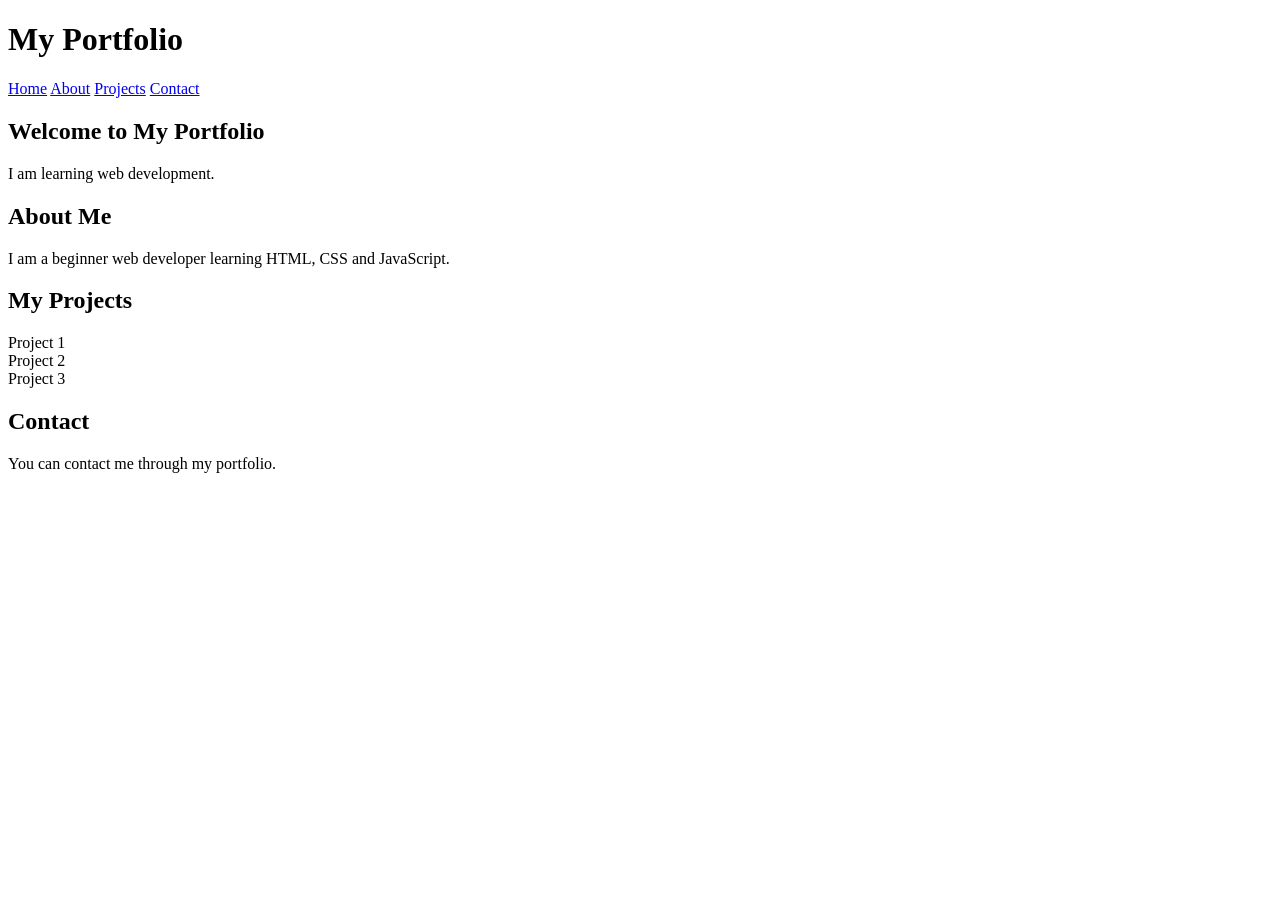
==== index.html @ f3792027 "Add initial HTML structure for portfolio" ====
<!DOCTYPE html>
<html lang="en">
<head>
    <meta charset="UTF-8">
    <meta name="viewport" content="width=device-width, initial-scale=1.0">
    <title>My Responsive Portfolio</title>
    <link rel="stylesheet" href="style.css">
</head>

<body>

    <header>
        <h1>My Portfolio</h1>

        <nav>
            <a href="#home">Home</a>
            <a href="#about">About</a>
            <a href="#projects">Projects</a>
            <a href="#contact">Contact</a>
        </nav>
    </header>

    <main>
        <section id="home">
            <h2>Welcome to My Portfolio</h2>
            <p>I am learning web development.</p>
        </section>

        <section id="about">
            <h2>About Me</h2>
            <p>I am a beginner web developer learning HTML, CSS and JavaScript.</p>
        </section>

        <section id="projects">
            <h2>My Projects</h2>

            <div class="projects">
                <div>Project 1</div>
                <div>Project 2</div>
                <div>Project 3</div>
            </div>
        </section>

        <section id="contact">
            <h2>Contact</h2>
            <p>You can contact me through my portfolio.</p>
        </section>
    </main>

</body>
</html>
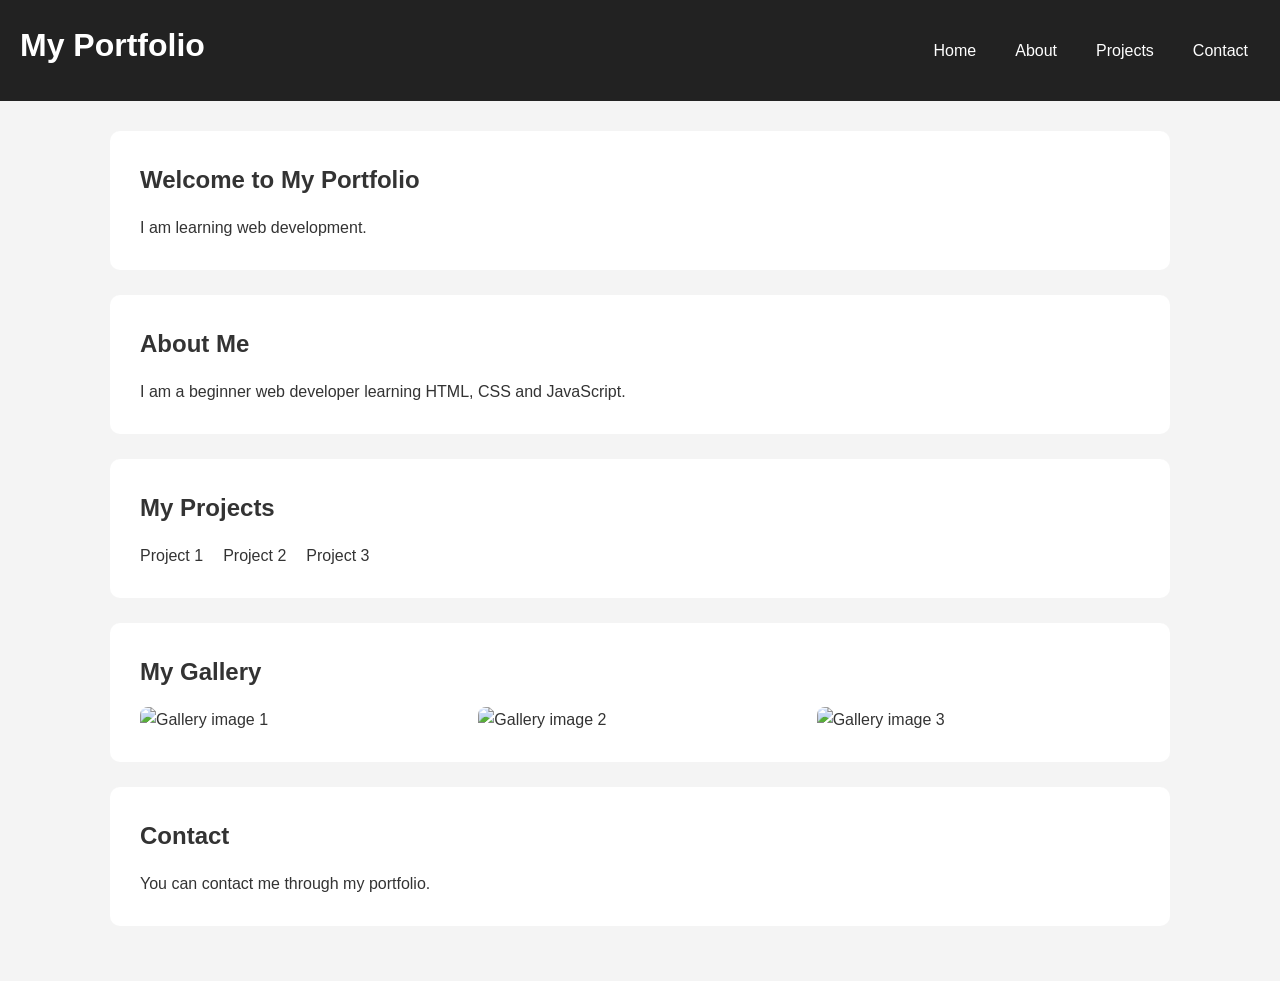
==== commit 9b9c4123: "Update index.html" ====
--- a/index.html
+++ b/index.html
@@ -40,6 +40,15 @@
                 <div>Project 3</div>
             </div>
         </section>
+        <section id="gallery">
+    <h2>My Gallery</h2>
+
+    <div class="gallery">
+        <img src="https://via.placeholder.com/300" alt="Gallery image 1">
+        <img src="https://via.placeholder.com/300" alt="Gallery image 2">
+        <img src="https://via.placeholder.com/300" alt="Gallery image 3">
+    </div>
+        </section>
 
         <section id="contact">
             <h2>Contact</h2>
--- a/style.css
+++ b/style.css
@@ -0,0 +1,120 @@
+* {
+  box-sizing: border-box;
+  margin: 0;
+  padding: 0;
+}
+
+body {
+  font-family: Arial, sans-serif;
+  line-height: 1.6;
+  background: #f4f4f4;
+  color: #333;
+}
+
+header {
+  background: #222;
+  color: white;
+  padding: 20px;
+  display: flex;
+  justify-content: space-between;
+  align-items: center;
+  flex-wrap: wrap;
+}
+
+header h1 {
+  margin-bottom: 10px;
+}
+
+nav {
+  display: flex;
+  gap: 15px;
+  flex-wrap: wrap;
+}
+
+nav a {
+  color: white;
+  text-decoration: none;
+  padding: 8px 12px;
+}
+
+nav a:hover {
+  background: #444;
+  border-radius: 5px;
+}
+
+main {
+  max-width: 1100px;
+  margin: auto;
+  padding: 30px 20px;
+}
+
+section {
+  background: white;
+  margin-bottom: 25px;
+  padding: 30px;
+  border-radius: 10px;
+}
+
+section h2 {
+  margin-bottom: 15px;
+}
+
+/* Flexbox portfolio layout */
+.projects {
+  display: flex;
+  gap: 20px;
+  flex-wrap: wrap;
+}
+
+.project {
+  flex: 1 1 250px;
+  padding: 20px;
+  background: #eee;
+  border-radius: 8px;
+}
+
+/* Grid gallery */
+.gallery {
+  display: grid;
+  grid-template-columns: repeat(3, 1fr);
+  gap: 15px;
+}
+
+.gallery img {
+  width: 100%;
+  display: block;
+  border-radius: 8px;
+}
+
+/* Responsive design */
+@media (max-width: 768px) {
+  header {
+    flex-direction: column;
+    align-items: flex-start;
+  }
+
+  nav {
+    flex-direction: column;
+    width: 100%;
+    gap: 5px;
+  }
+
+  nav a {
+    display: block;
+  }
+
+  .gallery {
+    grid-template-columns: 1fr 1fr;
+  }
+}
+
+@media (max-width: 480px) {
+  main {
+    padding: 15px;
+  }
+
+  section {
+    padding: 20px;
+  }
+
+  
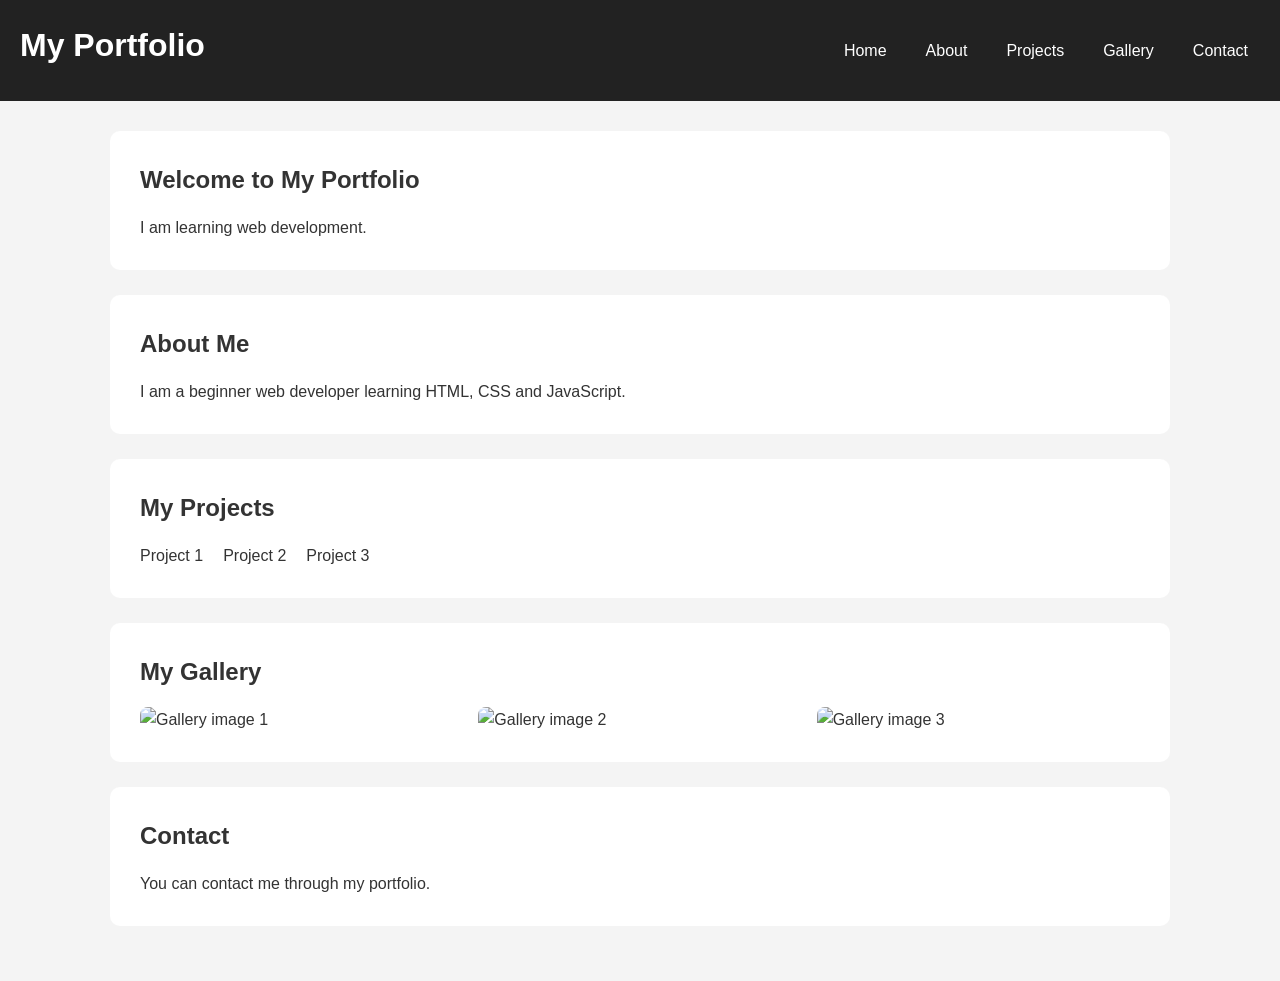
==== commit 66499789: "Add Gallery link to navigation" ====
--- a/index.html
+++ b/index.html
@@ -16,6 +16,7 @@
             <a href="#home">Home</a>
             <a href="#about">About</a>
             <a href="#projects">Projects</a>
+            <a href="#gallery">Gallery</a>
             <a href="#contact">Contact</a>
         </nav>
     </header>
@@ -43,14 +44,13 @@
         <section id="gallery">
     <h2>My Gallery</h2>
 
-    <div class="gallery">
-        <img src="https://via.placeholder.com/300" alt="Gallery image 1">
-        <img src="https://via.placeholder.com/300" alt="Gallery image 2">
-        <img src="https://via.placeholder.com/300" alt="Gallery image 3">
-    </div>
-        </section>
-
-        <section id="contact">
+<div class="gallery">
+    <img src="https://picsum.photos/id/237/300/200" alt="Gallery image 1">
+    <img src="https://picsum.photos/id/238/300/200" alt="Gallery image 2">
+    <img src="https://picsum.photos/id/239/300/200" alt="Gallery image 3">
+</div>
+</section>
+<section id="contact">
             <h2>Contact</h2>
             <p>You can contact me through my portfolio.</p>
         </section>
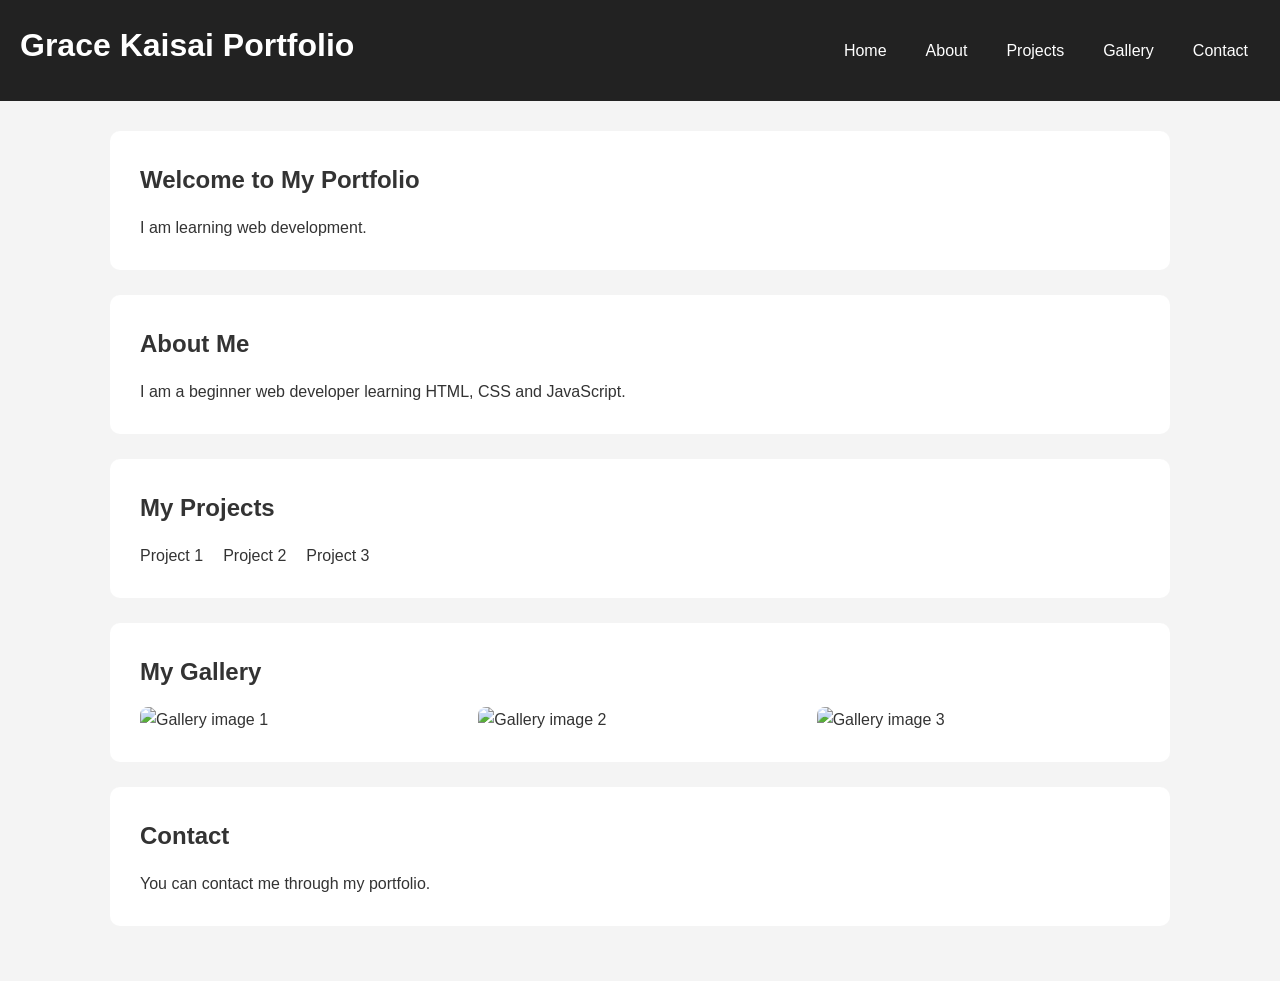
==== commit c9bb0e44: "Update portfolio title to 'Grace Kaisai Portfolio'" ====
--- a/index.html
+++ b/index.html
@@ -10,7 +10,7 @@
 <body>
 
     <header>
-        <h1>My Portfolio</h1>
+        <h1>Grace Kaisai Portfolio</h1>
 
         <nav>
             <a href="#home">Home</a>
